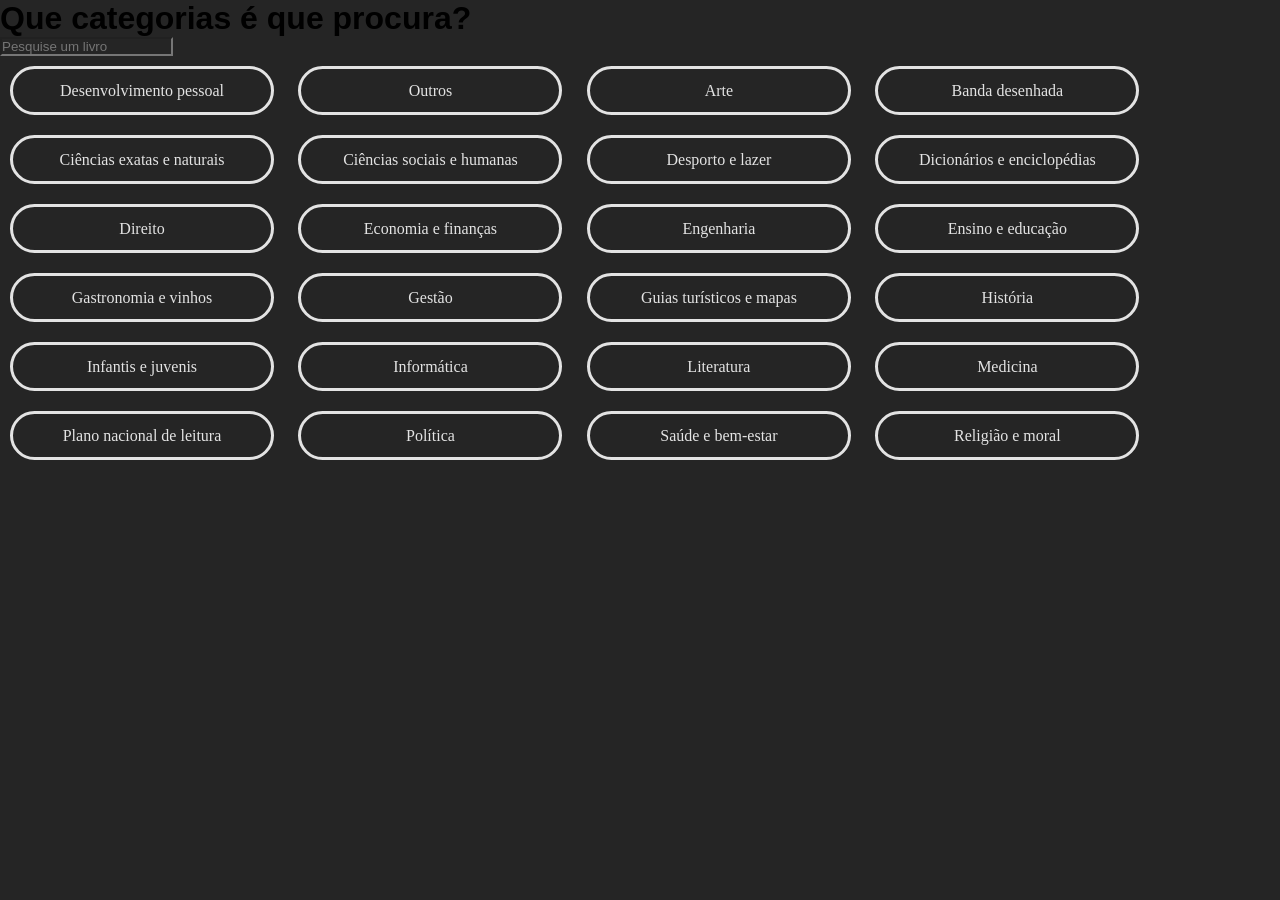
==== Categories/index.html @ 7049887c "categories create" ====
<!DOCTYPE html>
<html lang="en">

<head>
    <meta charset="UTF-8">
    <meta http-equiv="X-UA-Compatible" content="IE=edge">
    <meta name="viewport" content="width=device-width, initial-scale=1.0">
    <title>Document</title>
    <link rel="stylesheet" href="style.css">
</head>

<body>
    <div class="main">
        <div class="Container">
            <h1>Que categorias é que procura?</h1>
            <div class="Search_container">
                <input type="text" class="Search_search-input__Kxz61" placeholder="Pesquise um livro" value="">
            </div>
            <div class="Categories_List">
                <div>
                    <button class="SecondaryButton">Desenvolvimento pessoal</button>
                    <button class="SecondaryButton">Outros</button>
                    <button class="SecondaryButton">Arte</button>
                    <button class="SecondaryButton">Banda desenhada</button>

                </div>
                <div>
                    <button class="SecondaryButton">Ciências exatas e naturais</button>
                    <button class="SecondaryButton">Ciências sociais e humanas</button>
                    <button class="SecondaryButton">Desporto e lazer</button>
                    <button class="SecondaryButton">Dicionários e enciclopédias</button>
                </div>
                <div>
                    <button class="SecondaryButton">Direito</button>
                    <button class="SecondaryButton">Economia e finanças</button>
                    <button class="SecondaryButton">Engenharia</button>
                    <button class="SecondaryButton">Ensino e educação</button>
                </div>

                <div>
                    <button class="SecondaryButton">Gastronomia e vinhos</button>
                    <button class="SecondaryButton">Gestão</button>
                    <button class="SecondaryButton">Guias turísticos e mapas</button>
                    <button class="SecondaryButton">História</button>
                </div>

                <div> <button class="SecondaryButton">Infantis e juvenis</button>
                    <button class="SecondaryButton">Informática</button>
                    <button class="SecondaryButton">Literatura</button>
                    <button class="SecondaryButton">Medicina</button>
                </div>

                <div>
                    <button class="SecondaryButton">Plano nacional de leitura</button>
                    <button class="SecondaryButton">Política</button>
                    <button class="SecondaryButton">Saúde e bem-estar</button>
                    <button class="SecondaryButton">Religião e moral</button>
                </div>

            </div>
        </div>
    </div>
</body>

</html>
---- Categories/style.css ----
* {
  font-family: "Rokkitt", serif;
  font-family: "Rubik", sans-serif;
  margin: 0;
  padding: 0;
  box-sizing: border-box;
  background-color: #252525;
}

.container {
  align-items: center;
  display: flex;
  flex-direction: column;
  padding-top: 0;
}
.container .container2 {
  display: flex;
  gap: 145px;
  padding: 153px;
  top: 243px;
}
.container .container2 input {
  background-color: #FFFFFF;
}
.container .container2 .login1Left {
  display: flex;
  flex-direction: column;
  gap: 40px;
  max-width: 551px;
  width: 50%;
}
.container .container2 .login1Left p {
  font-family: "Rubik";
  font-style: italic;
  font-weight: 400;
  font-size: 20px;
  line-height: 24px;
  color: #E3E3E3;
}
.container .container2 .login1Left h6 {
  font-family: "Rubik";
  font-style: normal;
  font-weight: 700;
  font-size: 14px;
  color: #E3E3E3;
}
.container .container2 .login1Left h1 {
  font-family: Rokkitt;
  font-size: 52px;
  font-weight: 500;
  line-height: 59px;
  letter-spacing: 0em;
  text-align: left;
  text-transform: uppercase;
  color: #FFFFFF;
}
.container .container2 .login2Right {
  display: flex;
  flex-direction: column;
  gap: 20px;
  width: 50%;
}
.container .container2 .login2Right .newsLetter {
  align-items: center;
  display: flex;
  gap: 8px;
  color: #FFFFFF;
}
.container .container2 .login2Right .newsLetter p {
  font-family: "Rubik";
  font-style: normal;
  font-weight: 500;
  font-size: 14px;
  color: #E3E3E3;
}
.container .container2 .login2Right .newsLetter input {
  height: 20px;
  width: 20px;
  accent-color: #FF4E16;
}
.container .container2 .login2Right .text, .container .container2 .login2Right .register {
  width: 360px;
  height: 46px;
  border-radius: 100px;
  font-family: "Rubik";
  font-style: normal;
  font-weight: 400;
  font-size: 16px;
  line-height: 19px;
}
.container .container2 .login2Right .text::placeholder, .container .container2 .login2Right .register::placeholder {
  font-family: "Rubik";
  font-style: normal;
  font-weight: 400;
  font-size: 16px;
  line-height: 19px;
  color: #AAAAAA;
  padding: 24px;
}
.container .container2 .login2Right a {
  font-family: "Rubik";
  font-style: normal;
  font-weight: 500;
  font-size: 14px;
  line-height: 17px;
  color: #FFFFFF;
}
.container .container2 .login2Right .register {
  background-color: #FF4E16;
  color: white;
  font-family: "Rubik";
  font-style: normal;
  font-weight: 500;
  font-size: 16px;
  color: #FFFFFF;
  cursor: pointer;
}
.container .container2 .login2Right h2 {
  font-family: "Rokkitt";
  font-style: normal;
  font-weight: 500;
  font-size: 40px;
  line-height: 45px;
  color: #FFFFFF;
}
.container .container2 .login2Right .socialMedia {
  display: flex;
  gap: 18px;
  color: #FFFFFF;
}
.container .container2 .login2Right .socialMedia button {
  border-radius: 100px;
  width: 105px;
  height: 43px;
  display: inline;
  background: white;
  cursor: pointer;
}
.container .container2 .login2Right .socialMedia img {
  background-color: white;
}
.container .container2 .login2Right hr {
  border-color: #aaa;
  box-sizing: border-box;
  width: 70%;
  margin-right: 8px;
  display: flex;
  align-self: center;
}
.container .container2 .login2Right .contaLogin {
  border: solid 3px white;
  color: white;
  border-radius: 100px;
  height: 43px;
  text-align: center;
  padding: 10px;
  cursor: pointer;
  text-decoration: none;
}

button {
  border-radius: 100px;
  cursor: pointer;
  width: 264px;
  padding: 12px;
  text-align: center;
  padding: 12px 16px;
  gap: 10px;
  margin: 10px;
  border: 3px solid #E3E3E3;
  border-radius: 100px;
  font-family: "Rubik";
  font-style: normal;
  font-weight: 500;
  font-size: 16px;
  line-height: 19px;
  text-align: center;
  color: #E3E3E3;
}
button .SecondaryButton:hover {
  opacity: 0.5;
}

/*# sourceMappingURL=style.css.map */
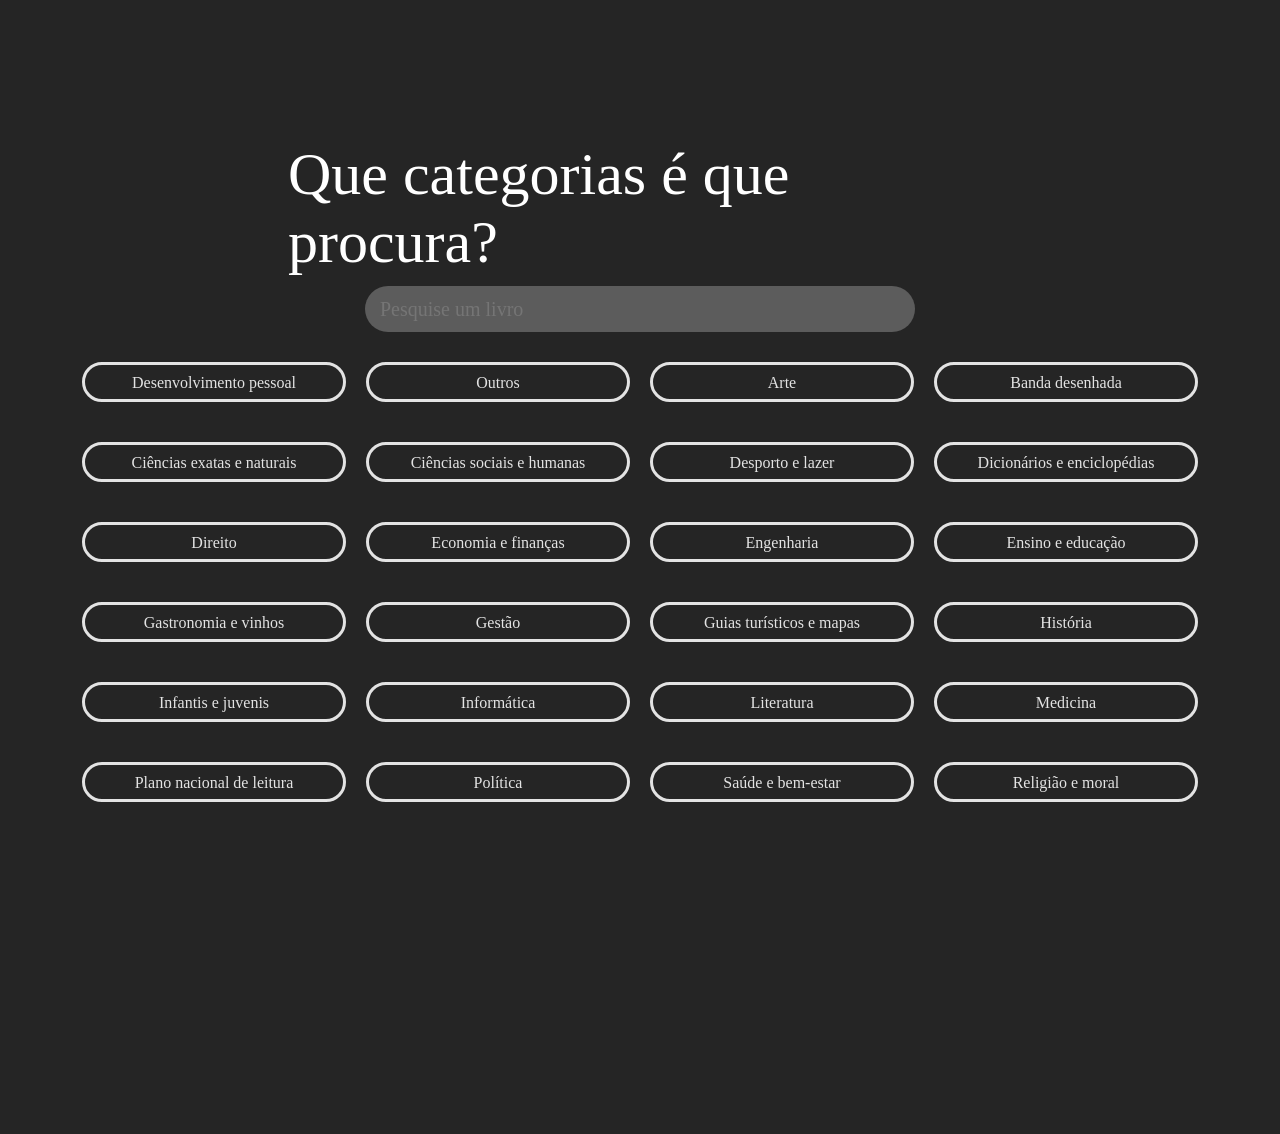
==== commit daec2dd9: "Categories page" ====
--- a/Categories/index.html
+++ b/Categories/index.html
@@ -11,46 +11,46 @@
 
 <body>
     <div class="main">
-        <div class="Container">
+        <div class="container">
             <h1>Que categorias é que procura?</h1>
             <div class="Search_container">
-                <input type="text" class="Search_search-input__Kxz61" placeholder="Pesquise um livro" value="">
+                <input type="text" class="Search" placeholder="Pesquise um livro" value="">
             </div>
             <div class="Categories_List">
-                <div>
+                <div class="alinhar">
                     <button class="SecondaryButton">Desenvolvimento pessoal</button>
                     <button class="SecondaryButton">Outros</button>
                     <button class="SecondaryButton">Arte</button>
                     <button class="SecondaryButton">Banda desenhada</button>
 
                 </div>
-                <div>
+                <div class="alinhar">
                     <button class="SecondaryButton">Ciências exatas e naturais</button>
                     <button class="SecondaryButton">Ciências sociais e humanas</button>
                     <button class="SecondaryButton">Desporto e lazer</button>
                     <button class="SecondaryButton">Dicionários e enciclopédias</button>
                 </div>
-                <div>
+                <div class="alinhar">
                     <button class="SecondaryButton">Direito</button>
                     <button class="SecondaryButton">Economia e finanças</button>
                     <button class="SecondaryButton">Engenharia</button>
                     <button class="SecondaryButton">Ensino e educação</button>
                 </div>
 
-                <div>
+                <div class="alinhar"> 
                     <button class="SecondaryButton">Gastronomia e vinhos</button>
                     <button class="SecondaryButton">Gestão</button>
                     <button class="SecondaryButton">Guias turísticos e mapas</button>
                     <button class="SecondaryButton">História</button>
                 </div>
 
-                <div> <button class="SecondaryButton">Infantis e juvenis</button>
+                <div class="alinhar"> <button class="SecondaryButton">Infantis e juvenis</button>
                     <button class="SecondaryButton">Informática</button>
                     <button class="SecondaryButton">Literatura</button>
                     <button class="SecondaryButton">Medicina</button>
                 </div>
 
-                <div>
+                <div class="alinhar">
                     <button class="SecondaryButton">Plano nacional de leitura</button>
                     <button class="SecondaryButton">Política</button>
                     <button class="SecondaryButton">Saúde e bem-estar</button>
--- a/Categories/style.css
+++ b/Categories/style.css
@@ -158,15 +158,60 @@
   text-decoration: none;
 }
 
-button {
+.main {
+  display: flex;
+  flex-direction: column;
+  gap: 40px;
+  max-width: 551px;
+  width: 50%;
+  margin: 0 auto;
+}
+.main .container {
+  margin-top: 140px;
+  gap: 10px;
+  margin: 140px 156px 312px 156px;
+}
+.main .container .Search {
+  display: flex;
+  width: 550PX;
+  height: 46PX;
+  flex-direction: row;
+  align-items: flex-start;
+  background: rgba(255, 255, 255, 0.25);
+  border-radius: 100px;
+  font-family: "Rubik";
+  font-style: normal;
+  font-weight: 400;
+  font-size: 20px;
+  line-height: 24px;
+  color: #AAAAAA;
+  padding: 15px;
+  border: none;
+}
+.main .container h1 {
+  font-family: "Rokkitt";
+  font-style: normal;
+  font-weight: 500;
+  font-size: 60px;
+  line-height: 68px;
+  color: #FFFFFF;
+  width: 55vw;
+}
+.main .container .Categories_List {
+  display: flex;
+  flex-direction: column;
+  align-items: center;
+}
+.main .container .Categories_List .alinhar {
+  display: flex;
+  flex-direction: row;
+  margin: 10px;
+}
+.main .container .Categories_List button {
   border-radius: 100px;
   cursor: pointer;
   width: 264px;
-  padding: 12px;
-  text-align: center;
-  padding: 12px 16px;
-  gap: 10px;
-  margin: 10px;
+  height: 40px;
   border: 3px solid #E3E3E3;
   border-radius: 100px;
   font-family: "Rubik";
@@ -176,8 +221,9 @@
   line-height: 19px;
   text-align: center;
   color: #E3E3E3;
-}
-button .SecondaryButton:hover {
+  margin: 10px;
+}
+.main .container .Categories_List button .SecondaryButton:hover {
   opacity: 0.5;
 }
 
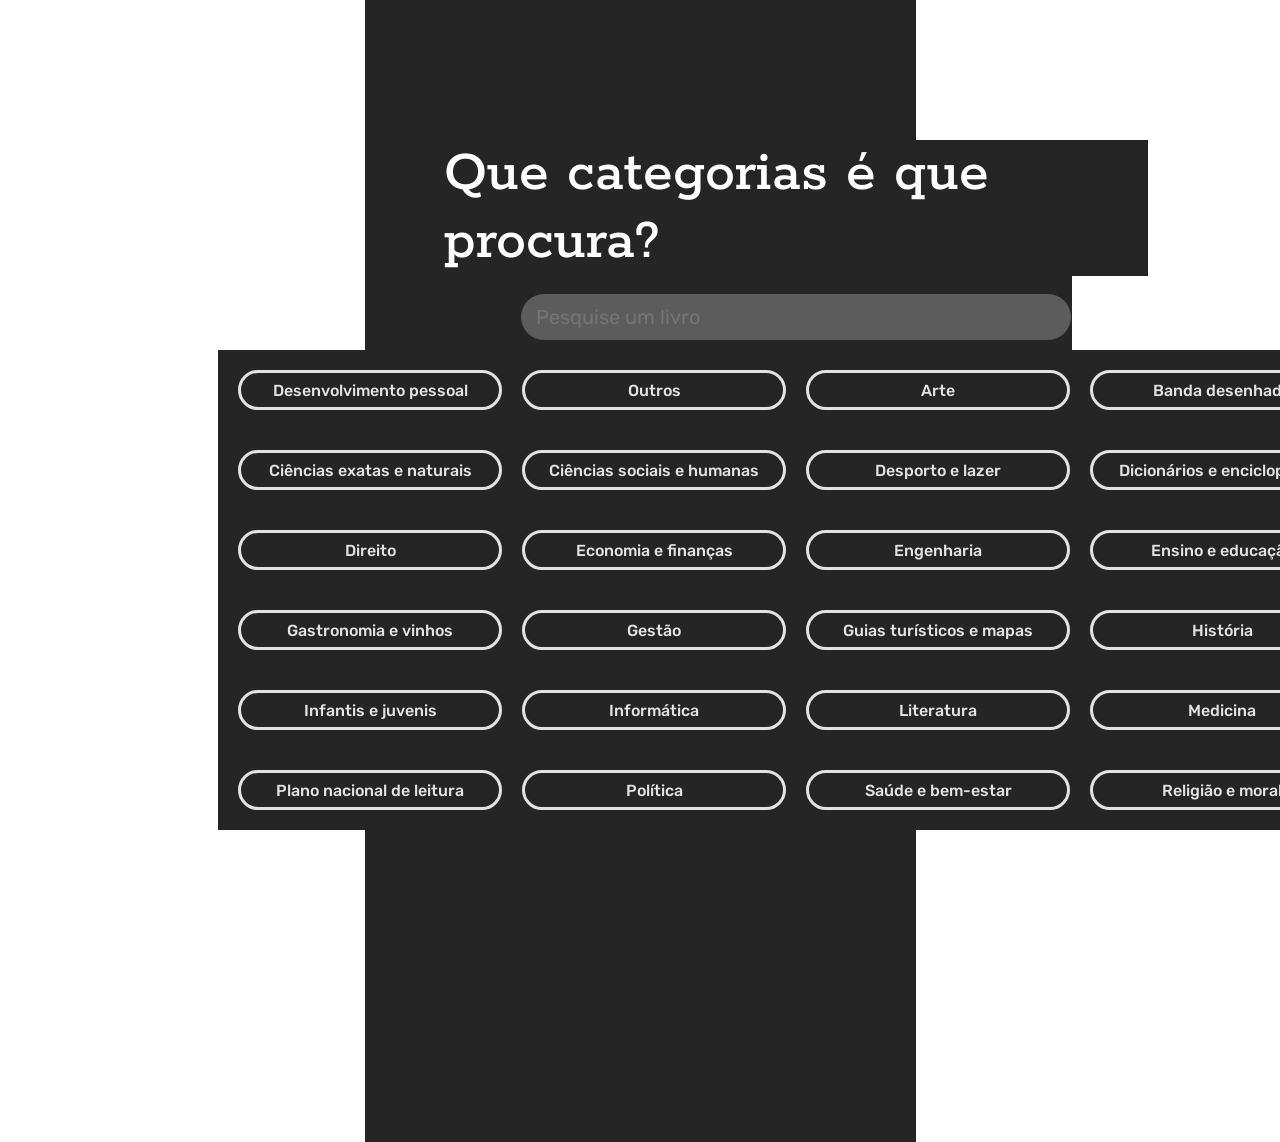
==== commit 94c7e1ff: "add bootstrap" ====
--- a/Categories/index.html
+++ b/Categories/index.html
@@ -7,6 +7,10 @@
     <meta name="viewport" content="width=device-width, initial-scale=1.0">
     <title>Document</title>
     <link rel="stylesheet" href="style.css">
+    <link href="https://fonts.googleapis.com/css2?family=Rokkitt:wght@500&family=Rubik:wght@400;500&display=swap"
+    rel="stylesheet">
+<link href="https://cdn.jsdelivr.net/npm/bootstrap@5.3.0-alpha1/dist/css/bootstrap.min.css" rel="stylesheet"
+    integrity="sha384-GLhlTQ8iRABdZLl6O3oVMWSktQOp6b7In1Zl3/Jr59b6EGGoI1aFkw7cmDA6j6gD" crossorigin="anonymous">
 </head>
 
 <body>
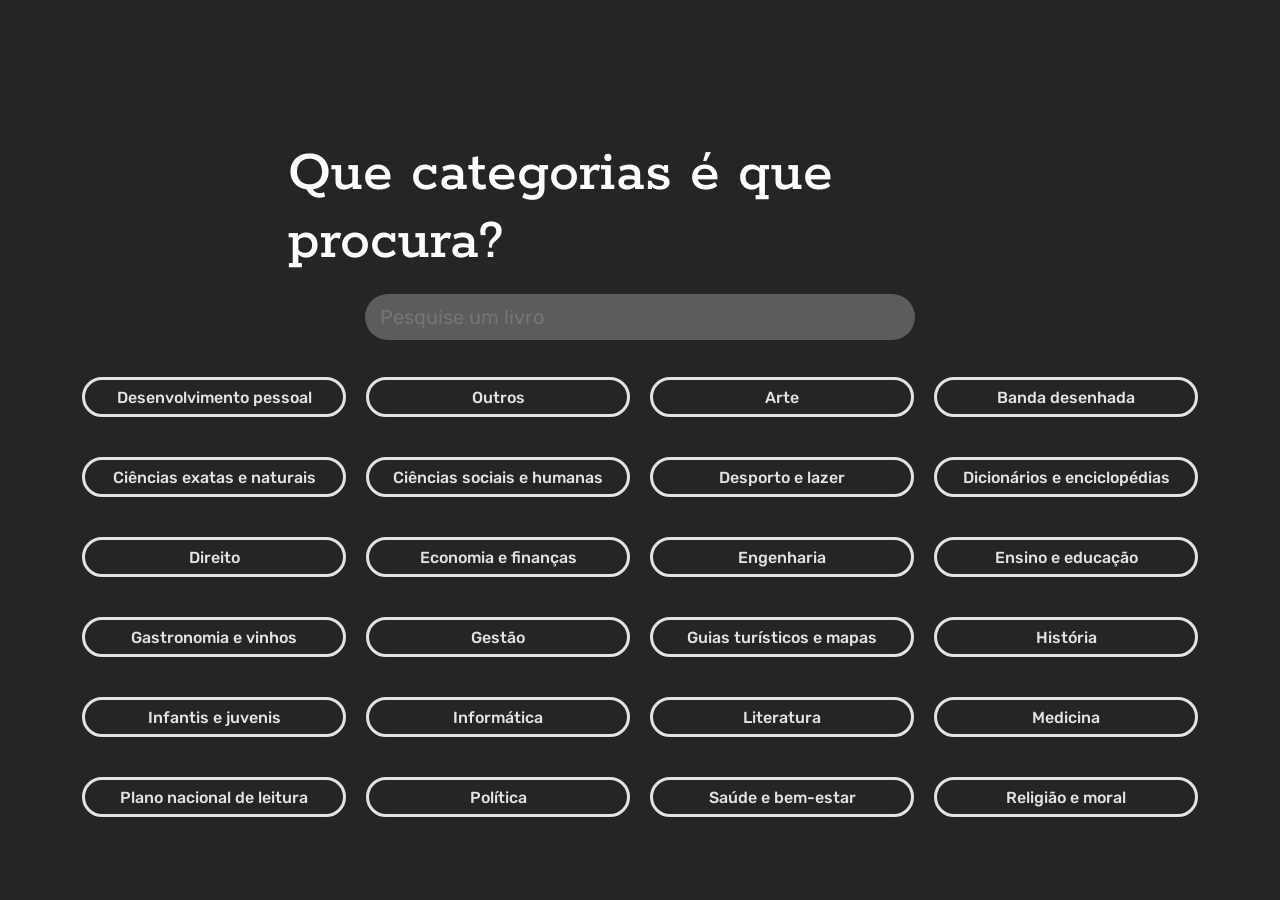
==== commit d2dbb175: "button changes" ====
--- a/Categories/index.html
+++ b/Categories/index.html
@@ -8,9 +8,9 @@
     <title>Document</title>
     <link rel="stylesheet" href="style.css">
     <link href="https://fonts.googleapis.com/css2?family=Rokkitt:wght@500&family=Rubik:wght@400;500&display=swap"
-    rel="stylesheet">
-<link href="https://cdn.jsdelivr.net/npm/bootstrap@5.3.0-alpha1/dist/css/bootstrap.min.css" rel="stylesheet"
-    integrity="sha384-GLhlTQ8iRABdZLl6O3oVMWSktQOp6b7In1Zl3/Jr59b6EGGoI1aFkw7cmDA6j6gD" crossorigin="anonymous">
+        rel="stylesheet">
+    <link href="https://cdn.jsdelivr.net/npm/bootstrap@5.3.0-alpha1/dist/css/bootstrap.min.css" rel="stylesheet"
+        integrity="sha384-GLhlTQ8iRABdZLl6O3oVMWSktQOp6b7In1Zl3/Jr59b6EGGoI1aFkw7cmDA6j6gD" crossorigin="anonymous">
 </head>
 
 <body>
@@ -20,47 +20,48 @@
             <div class="Search_container">
                 <input type="text" class="Search" placeholder="Pesquise um livro" value="">
             </div>
-            <div class="Categories_List">
-                <div class="alinhar">
-                    <button class="SecondaryButton">Desenvolvimento pessoal</button>
-                    <button class="SecondaryButton">Outros</button>
-                    <button class="SecondaryButton">Arte</button>
-                    <button class="SecondaryButton">Banda desenhada</button>
+            <div class="btn">
+                <div class="Categories_List">
+                    <div class="alinhar">
+                        <button class="SecondaryButton">Desenvolvimento pessoal</button>
+                        <button class="SecondaryButton">Outros</button>
+                        <button class="SecondaryButton">Arte</button>
+                        <button class="SecondaryButton">Banda desenhada</button>
 
+                    </div>
+                    <div class="alinhar">
+                        <button class="SecondaryButton">Ciências exatas e naturais</button>
+                        <button class="SecondaryButton">Ciências sociais e humanas</button>
+                        <button class="SecondaryButton">Desporto e lazer</button>
+                        <button class="SecondaryButton">Dicionários e enciclopédias</button>
+                    </div>
+                    <div class="alinhar">
+                        <button class="SecondaryButton">Direito</button>
+                        <button class="SecondaryButton">Economia e finanças</button>
+                        <button class="SecondaryButton">Engenharia</button>
+                        <button class="SecondaryButton">Ensino e educação</button>
+                    </div>
+
+                    <div class="alinhar">
+                        <button class="SecondaryButton">Gastronomia e vinhos</button>
+                        <button class="SecondaryButton">Gestão</button>
+                        <button class="SecondaryButton">Guias turísticos e mapas</button>
+                        <button class="SecondaryButton">História</button>
+                    </div>
+
+                    <div class="alinhar"> <button class="SecondaryButton">Infantis e juvenis</button>
+                        <button class="SecondaryButton">Informática</button>
+                        <button class="SecondaryButton">Literatura</button>
+                        <button class="SecondaryButton">Medicina</button>
+                    </div>
+
+                    <div class="alinhar">
+                        <button class="SecondaryButton">Plano nacional de leitura</button>
+                        <button class="SecondaryButton">Política</button>
+                        <button class="SecondaryButton">Saúde e bem-estar</button>
+                        <button class="SecondaryButton">Religião e moral</button>
+                    </div>
                 </div>
-                <div class="alinhar">
-                    <button class="SecondaryButton">Ciências exatas e naturais</button>
-                    <button class="SecondaryButton">Ciências sociais e humanas</button>
-                    <button class="SecondaryButton">Desporto e lazer</button>
-                    <button class="SecondaryButton">Dicionários e enciclopédias</button>
-                </div>
-                <div class="alinhar">
-                    <button class="SecondaryButton">Direito</button>
-                    <button class="SecondaryButton">Economia e finanças</button>
-                    <button class="SecondaryButton">Engenharia</button>
-                    <button class="SecondaryButton">Ensino e educação</button>
-                </div>
-
-                <div class="alinhar"> 
-                    <button class="SecondaryButton">Gastronomia e vinhos</button>
-                    <button class="SecondaryButton">Gestão</button>
-                    <button class="SecondaryButton">Guias turísticos e mapas</button>
-                    <button class="SecondaryButton">História</button>
-                </div>
-
-                <div class="alinhar"> <button class="SecondaryButton">Infantis e juvenis</button>
-                    <button class="SecondaryButton">Informática</button>
-                    <button class="SecondaryButton">Literatura</button>
-                    <button class="SecondaryButton">Medicina</button>
-                </div>
-
-                <div class="alinhar">
-                    <button class="SecondaryButton">Plano nacional de leitura</button>
-                    <button class="SecondaryButton">Política</button>
-                    <button class="SecondaryButton">Saúde e bem-estar</button>
-                    <button class="SecondaryButton">Religião e moral</button>
-                </div>
-
             </div>
         </div>
     </div>
--- a/Categories/style.css
+++ b/Categories/style.css
@@ -4,7 +4,10 @@
   margin: 0;
   padding: 0;
   box-sizing: border-box;
-  background-color: #252525;
+}
+
+body {
+  background-color: #252525 !important;
 }
 
 .container {
@@ -96,6 +99,11 @@
   line-height: 19px;
   color: #AAAAAA;
   padding: 24px;
+}
+.container .container2 .login2Right .registrar {
+  margin-left: 100px;
+  text-decoration: none;
+  cursor: pointer;
 }
 .container .container2 .login2Right a {
   font-family: "Rubik";
@@ -158,20 +166,12 @@
   text-decoration: none;
 }
 
-.main {
-  display: flex;
-  flex-direction: column;
-  gap: 40px;
-  max-width: 551px;
-  width: 50%;
-  margin: 0 auto;
-}
-.main .container {
+.container {
   margin-top: 140px;
   gap: 10px;
-  margin: 140px 156px 312px 156px;
-}
-.main .container .Search {
+  width: 18vw;
+}
+.container .Search {
   display: flex;
   width: 550PX;
   height: 46PX;
@@ -188,7 +188,7 @@
   padding: 15px;
   border: none;
 }
-.main .container h1 {
+.container h1 {
   font-family: "Rokkitt";
   font-style: normal;
   font-weight: 500;
@@ -197,17 +197,17 @@
   color: #FFFFFF;
   width: 55vw;
 }
-.main .container .Categories_List {
+.container .Categories_List {
   display: flex;
   flex-direction: column;
   align-items: center;
 }
-.main .container .Categories_List .alinhar {
+.container .Categories_List .alinhar {
   display: flex;
   flex-direction: row;
   margin: 10px;
 }
-.main .container .Categories_List button {
+.container .Categories_List button {
   border-radius: 100px;
   cursor: pointer;
   width: 264px;
@@ -222,8 +222,9 @@
   text-align: center;
   color: #E3E3E3;
   margin: 10px;
-}
-.main .container .Categories_List button .SecondaryButton:hover {
+  background-color: #252525;
+}
+.container .Categories_List button .SecondaryButton:hover {
   opacity: 0.5;
 }
 
